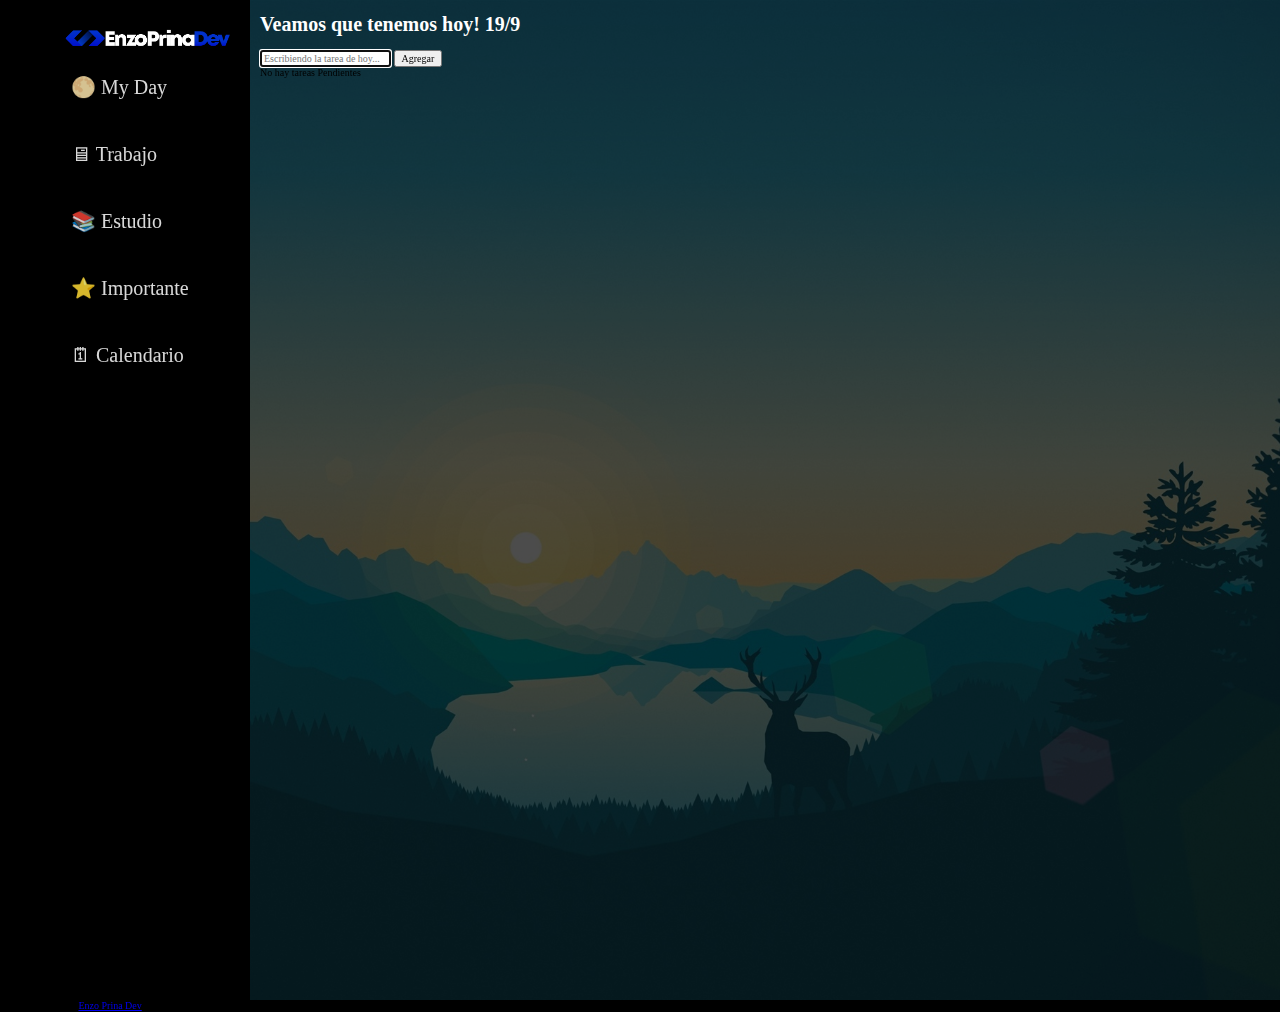
==== public/index.html @ 73a9efd5 "prueba" ====
<!DOCTYPE html>
<html lang="en">
<head>
    <meta charset="UTF-8">
    <meta http-equiv="X-UA-Compatible" content="IE=edge">
    <meta name="viewport" content="width=device-width, initial-scale=1.0">
    <link href="https://cdn.jsdelivr.net/npm/bootstrap@5.2.0-beta1/dist/css/bootstrap.min.css" rel="stylesheet" integrity="sha384-0evHe/X+R7YkIZDRvuzKMRqM+OrBnVFBL6DOitfPri4tjfHxaWutUpFmBp4vmVor" crossorigin="anonymous">
    <link rel="stylesheet" href="../css/style.css">
    <link rel="stylesheet" href="../css/normalize.css">
    <link rel="stylesheet" href="https://cdnjs.cloudflare.com/ajax/libs/font-awesome/6.1.1/css/all.min.css" integrity="sha512-KfkfwYDsLkIlwQp6LFnl8zNdLGxu9YAA1QvwINks4PhcElQSvqcyVLLD9aMhXd13uQjoXtEKNosOWaZqXgel0g==" crossorigin="anonymous" referrerpolicy="no-referrer">
    <link href="https://fonts.googleapis.com/css2?family=Roboto:ital,wght@0,300;0,400;0,700;0,900;1,300&display=swap" rel="stylesheet">
    <link rel="icon" href="./images/logos-07.png">
    <title>ToDoList</title>
</head>
<body>
<div class="container-grid">

    <div class="sidebar">
        <div>
           
            <ul  class="botones">
                <img href="index.html" class="logo-app" src="./images/logos-05.png" alt="logo">
                
                <li>
                    <button href="MyDay.html"  class="boton">🌕 My Day </button>
                </li>
                <li>
                    <button href="#"  class="boton"> 🖥 Trabajo </button>
                </li>
                <li>
                    <button href="#"  class="boton"> 📚 Estudio </button>
                </li>
                <li>
                    <button href="#" class="boton"> ⭐ Importante </button>
                </li>
                <li>
                  <button href="#" class="boton"> 🗓 Calendario </button>
              </li>
            </ul>
        </div>
    </div>
    

    <div class="container-ToDo">
        <h1 class="text-center my-5">Veamos que tenemos hoy! 19/9</h1>

    <form id="formulario" class="d-grid gap-2">
        <input 
        type="text"
        placeholder="Escribiendo la tarea de hoy..."
        class="form-control my-2"
        id="input"
        autofocus
        >
        <button class="btn btn-block btn-primary w-auto p-3" type="submit">Agregar</button>
    </form>

        <div id="lista-tareas" class="mt-3">
            <!--<div class="alert alert-dark text-center">
                No hay tareas Pendientes
            </div> -->
        </div>
    </div>

    <template id="template">
        <div class="alert alert-warning d-flex justify-content-between align-items-center">
            <p class="m-0">Tarea #1</p>
          <h3 class="m-0">
              <i class="fas fa-circle-check text-success" role="button"></i>
              <i class="fas fa-circle-minus text-danger" role="button"></i>
          </h3>
      </div>
    </template>
</div>


<!-- FOOTER 2 -->

<footer class="bg-dark text-center color-white">
    <!-- Grid container -->
    <div class="container p-2 pb-0">
      <!-- Section: Social media -->
      <section class="mb-2">

        <!-- Google 
        <a class="btn btn-outline-light btn-floating m-1" href="#!" role="button"
          ><i class="fab fa-google"></i
        ></a> -->
  
        <!-- Instagram -->
        <a class="btn btn-outline-light btn-floating m-1" href="https://www.instagram.com/prinaenzo/?hl=es" role="button"
          ><i class="fab fa-instagram"></i
        ></a>
  
        <!-- Linkedin -->
        <a class="btn btn-outline-light btn-floating m-1" href="https://www.linkedin.com/in/enzo-prina-0b7a1b1b3/" role="button"
          ><i class="fab fa-linkedin-in"></i
        ></a>
  
        <!-- Github -->
        <a class="btn btn-outline-light btn-floating m-1" href="https://github.com/EnzoPrina" role="button"
          ><i class="fab fa-github"></i
        ></a>
      </section>
      <!-- Section: Social media -->
    </div>
    <!-- Grid container -->
  
    <!-- Copyright -->
    <div class="text-center text-white p-3" style="background-color: rgba(0, 0, 0, 0.116);">
      © 2022 Copyright:
      <a class="text-white" href="#Portafolio">Enzo Prina Dev</a>
    </div>
    <!-- Copyright -->
  </footer>







    <script src="app.js"></script>
</body>
</html>
---- css/style.css ----
:root {
    --primario: #FFFFFF;
    --primarioOscuro: #c2c2c2;
    --azul: #0d6efd;
    --secundario: #ffffff;
    --secundarioOscuro: #23202E;
    --blanco: #ffffff;
    --negro: #000000;

    --fuentePrincipal: 'Roboto', sans-serif;

   --ss: #4C575F;
   --ss: #A5BDB1;

   --ss:#EDACA2;
   --ss:#D188A1;
   --ss: #38506B;



}

html {
    box-sizing: border-box;
    font-size: 62.5%;
  }

  *, *:before, *:after {
    box-sizing: inherit;
  }

body {
    background: rgba(0, 0, 0, 0.7) url(../public/images/fondo.jpg);
    background-blend-mode: darken;
    background-size: 10rem;
    height: auto;
    background-size: cover;
  background-repeat:no-repeat;
  background-position: center center;
}


.container-grid {
    display: grid;
    grid-template-columns: 250px 1fr;
    grid-gap: 1rem;
}




.container-ToDo {
    grid-column: 2 / 3;
    gap: 2rem;
}

@media (min-width: 768px) {
    .container-ToDo {
        grid-template-columns: repeat(3, 1fr);
    }
}

h1 {
    color: var(--blanco);
    font-weight: 700;
}


.sidebar {
    background-color: var(--negro);
    border: none 1px solid;
    width: 25rem;
    height: 100rem;
}

.logo-app {
    max-width: 20rem;
    padding: 1rem 0 0 1rem;
    text-shadow: 2px 2px 5px rgb(0, 0, 0);
}

/* BOTONES */

.botones {
  padding-top: 2px;
}

.boton {
    color: rgba(255, 255, 255, 0.849) !important;
    font-size: 2rem;
    font-weight: 300;
    padding: 0.5em 1.2em;
    background: var(--negro);
    border: 2px solid;
    border-color: var(--negro);
    position: relative;
    border-radius: 1rem;
}
  
  .boton:before {
    content:"";
    position: absolute;
    top: 0px;
    left: 0px;
    width: 0px;
    height: 100%;
    background: rgba(255, 255, 255, 0.1);
    transition: all 1s ease;

  }
  .boton:hover:before {
  width: 100%;
  }

  ul {
    list-style: none;
    color: var(--blanco);
  }

  li {
    padding: 1rem .5rem 1rem .5rem;   
  }

  .footer {
    text-align: center;

  }
  
.color-white {
  background-color: var(--negro);
}
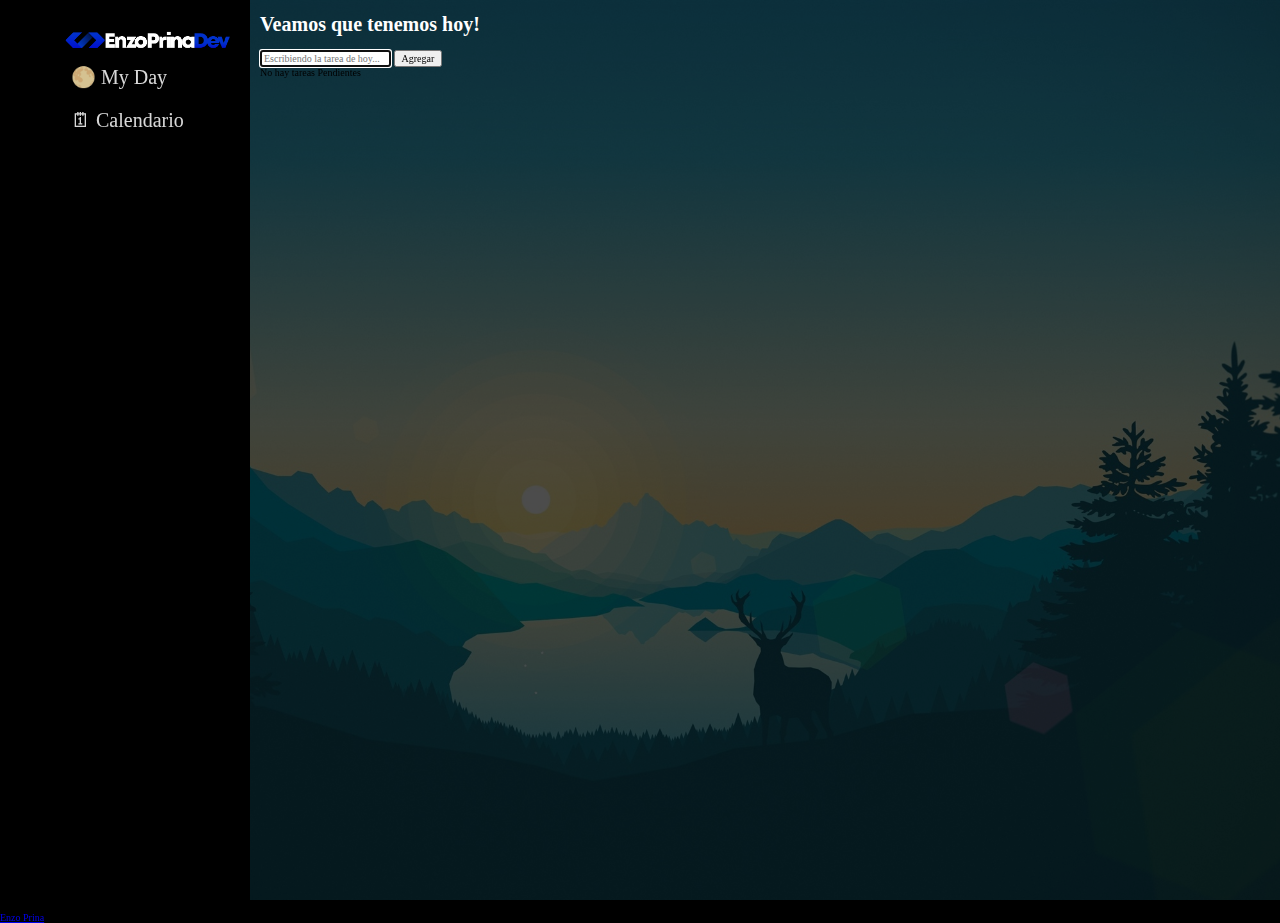
==== commit 305d56e8: "agregando calendario" ====
--- a/public/index.html
+++ b/public/index.html
@@ -7,6 +7,7 @@
     <link href="https://cdn.jsdelivr.net/npm/bootstrap@5.2.0-beta1/dist/css/bootstrap.min.css" rel="stylesheet" integrity="sha384-0evHe/X+R7YkIZDRvuzKMRqM+OrBnVFBL6DOitfPri4tjfHxaWutUpFmBp4vmVor" crossorigin="anonymous">
     <link rel="stylesheet" href="../css/style.css">
     <link rel="stylesheet" href="../css/normalize.css">
+    
     <link rel="stylesheet" href="https://cdnjs.cloudflare.com/ajax/libs/font-awesome/6.1.1/css/all.min.css" integrity="sha512-KfkfwYDsLkIlwQp6LFnl8zNdLGxu9YAA1QvwINks4PhcElQSvqcyVLLD9aMhXd13uQjoXtEKNosOWaZqXgel0g==" crossorigin="anonymous" referrerpolicy="no-referrer">
     <link href="https://fonts.googleapis.com/css2?family=Roboto:ital,wght@0,300;0,400;0,700;0,900;1,300&display=swap" rel="stylesheet">
     <link rel="icon" href="./images/logos-07.png">
@@ -22,19 +23,10 @@
                 <img href="index.html" class="logo-app" src="./images/logos-05.png" alt="logo">
                 
                 <li>
-                    <button href="MyDay.html"  class="boton">🌕 My Day </button>
+                    <a href="MyDay.html"  class="boton">🌕 My Day </a>
                 </li>
                 <li>
-                    <button href="#"  class="boton"> 🖥 Trabajo </button>
-                </li>
-                <li>
-                    <button href="#"  class="boton"> 📚 Estudio </button>
-                </li>
-                <li>
-                    <button href="#" class="boton"> ⭐ Importante </button>
-                </li>
-                <li>
-                  <button href="#" class="boton"> 🗓 Calendario </button>
+                  <a href="calendario2.html" class="boton"> 🗓 Calendario </a>
               </li>
             </ul>
         </div>
@@ -42,7 +34,7 @@
     
 
     <div class="container-ToDo">
-        <h1 class="text-center my-5">Veamos que tenemos hoy! 19/9</h1>
+        <h1 class="text-center my-5">Veamos que tenemos hoy!</h1>
 
     <form id="formulario" class="d-grid gap-2">
         <input 
@@ -108,8 +100,11 @@
   
     <!-- Copyright -->
     <div class="text-center text-white p-3" style="background-color: rgba(0, 0, 0, 0.116);">
-      © 2022 Copyright:
-      <a class="text-white" href="#Portafolio">Enzo Prina Dev</a>
+      <div id="fecha">
+        © 2022 Copyright:
+      </div>
+      
+      <a class="text-white" href="https://enzoprina.netlify.app/">Enzo Prina</a>
     </div>
     <!-- Copyright -->
   </footer>
--- a/css/style.css
+++ b/css/style.css
@@ -70,7 +70,7 @@
     background-color: var(--negro);
     border: none 1px solid;
     width: 25rem;
-    height: 100rem;
+    height: 100vh;
 }
 
 .logo-app {
@@ -82,7 +82,7 @@
 /* BOTONES */
 
 .botones {
-  padding-top: 2px;
+  padding-top: 4px;
 }
 
 .boton {
@@ -95,6 +95,8 @@
     border-color: var(--negro);
     position: relative;
     border-radius: 1rem;
+    text-decoration: none;
+    margin: 10rem 0;
 }
   
   .boton:before {
